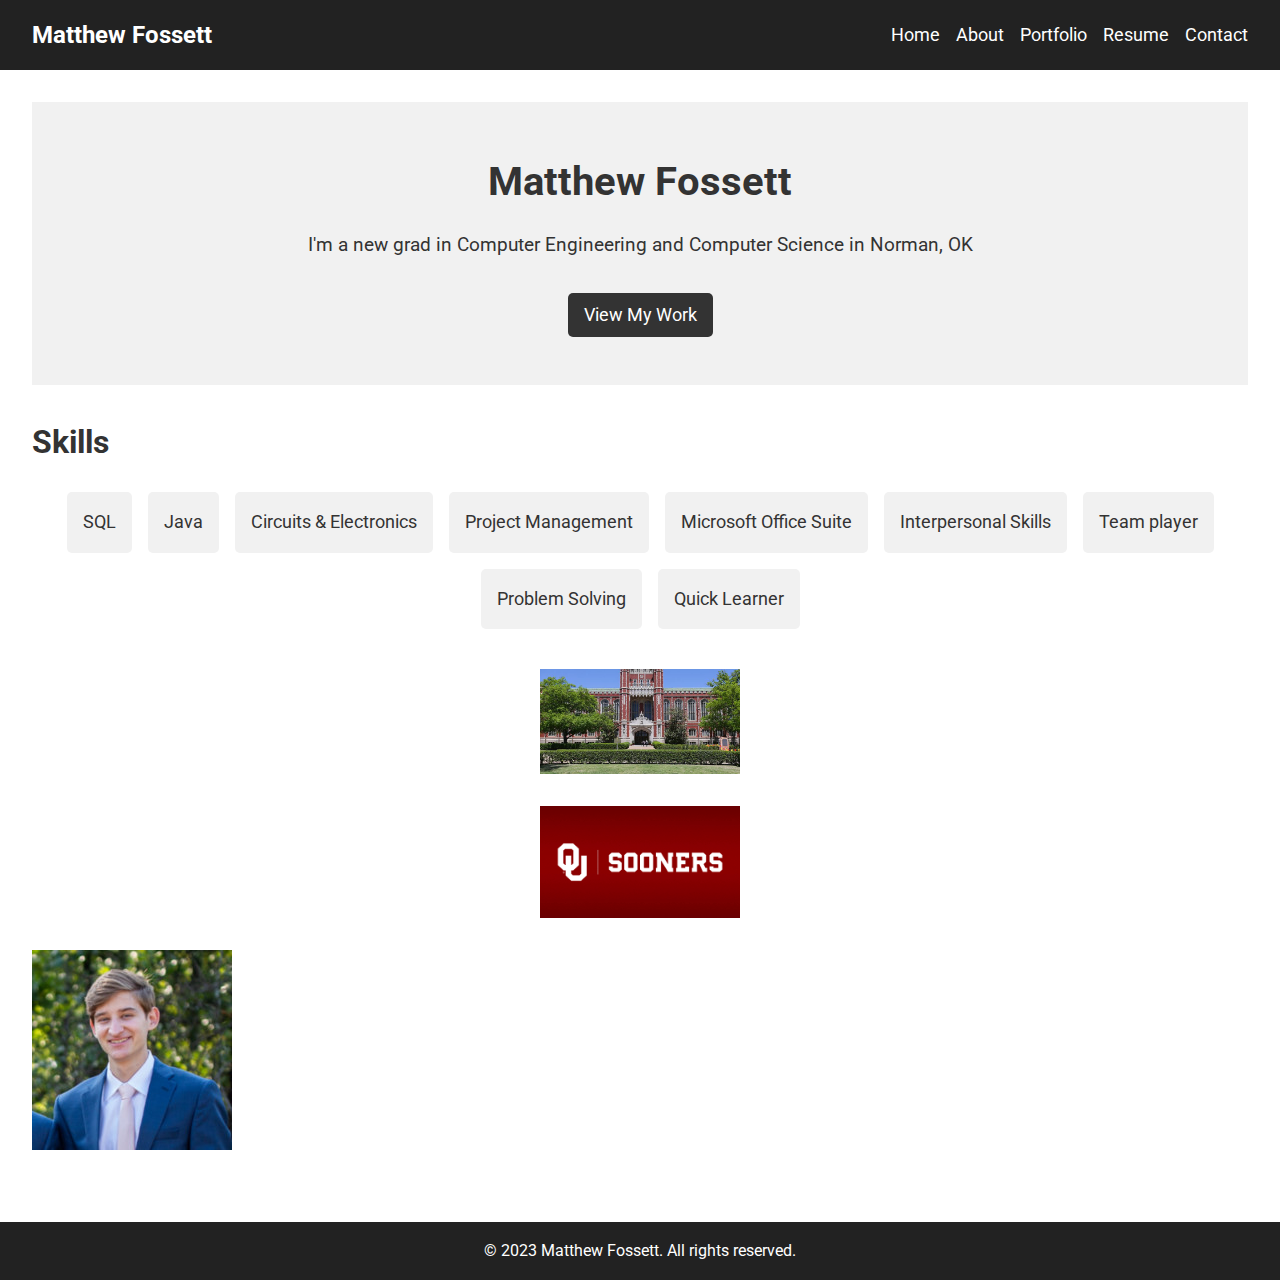
==== index.html @ 27f2772d "Update index.html" ====
<!DOCTYPE html>
<html lang="en">

<head>
    <meta charset="UTF-8">
    <meta name="viewport" content="width=device-width, initial-scale=1.0">
    <title>My Portfolio</title>
    <link rel="stylesheet" href="style.css">
    <link href="https://fonts.googleapis.com/css2?family=Roboto:wght@400;700&display=swap" rel="stylesheet">
</head>

<body>
    <header>
        <div class="logo">
            <h1>Matthew Fossett</h1>
        </div>
        <nav>
            <ul>
                <li><a href="index.html">Home</a></li>
                <li><a href="about.html">About</a></li>
                <li><a href="portfolio.html">Portfolio</a></li>
                <li><a href="Resume MCF SP23.pdf" target="_blank">Resume</a></li>
                <li><a href="contact.html">Contact</a></li>
            </ul>
        </nav>
    </header>

    <main>
        <section class="hero">
            <h2>Matthew Fossett</h2>
            <p>I'm a new grad in Computer Engineering and Computer Science in Norman, OK</p>
            <a href="portfolio.html" class="btn">View My Work</a>
        </section>

        <section class="skills">
            <h2>Skills</h2>
            <ul>
                <li>SQL</li>
                <li>Java</li>
                <li>Circuits & Electronics</li>
                <li>Project Management</li>
                <li>Microsoft Office Suite</li>
                <li>Interpersonal Skills</li>
                <li>Team player</li>
                <li>Problem Solving</li>
                <li>Quick Learner</li>
            </ul>
      
        <img src="OuBiz.jpg" alt="My Alma Mater's Library" class="library-image">
            <div class="additional-images">
    <img src="OuSooners.jpg" alt="OU Logo" class="ou-logo">
    <img src="Me.jfif" alt="Your Name" class="your-picture">
</div>
    </main>

    <footer>
        <p>&copy; 2023 Matthew Fossett. All rights reserved.</p>
    </footer>
    <script src="script.js"></script>
</body>

</html>
---- style.css ----
/* Reset some default styles */
body, h1, h2, h3, p, ul {
    margin: 0;
    padding: 0;
}

body {
    font-family: 'Roboto', sans-serif;
    line-height: 1.6;
    background-color: #fff;
    color: #333;
}

/* Header styles */
header {
    display: flex;
    justify-content: space-between;
    align-items: center;
    background-color: #222;
    color: #fff;
    padding: 1rem;
}

header .logo h1 {
    font-size: 1.5rem;
    margin-left: 1rem;
}

header nav ul {
    display: flex;
    list-style-type: none;
}

header nav ul li {
    margin-right: 1rem;
}

header nav ul li a {
    color: #fff;
    text-decoration: none;
    font-size: 1.1rem;
}

/* Main content styles */
main {
    padding: 2rem;
}

.hero, .skills, .recent-projects {
    margin-bottom: 2rem;
}

.hero {
    text-align: center;
    background-color: #f1f1f1;
    padding: 3rem 0;
}

.hero h2 {
    font-size: 2.5rem;
    margin-bottom: 1rem;
}

.hero p {
    font-size: 1.2rem;
    margin-bottom: 2rem;
}

.btn {
    display: inline-block;
    background-color: #333;
    color: #fff;
    text-decoration: none;
    padding: 0.5rem 1rem;
    font-size: 1.1rem;
    border-radius: 5px;
    transition: background-color 0.3s;
}

.btn:hover {
    background-color: #555;
}

.skills h2, .recent-projects h2 {
    font-size: 2rem;
    margin-bottom: 1rem;
}

.skills ul {
    display: flex;
    flex-wrap: wrap;
    justify-content: center;
    list-style-type: none;
}

.skills ul li {
    background-color: #f1f1f1;
    padding: 1rem;
    margin: 0.5rem;
    border-radius: 5px;
    font-size: 1.1rem;
}

.recent-projects ul {
    display: flex;
    flex-wrap: wrap;
    justify-content: space-between;
    list-style-type: none;
}

.recent-projects ul li {
    flex: 0 0 calc(50% - 1rem);
    margin-bottom: 1rem;
}

.recent-projects ul li img {
    max-width: 100%;
    height: auto;
}

/* Footer styles */
footer {
    background-color: #222;
    color: #fff;
    text-align: center;
    padding: 1rem;
}

.library-image {
    max-width: 200px; /* Adjust the size as needed */
    height: auto;
    display: block;
    margin: 2rem auto;
}

.ou-logo {
    max-width: 200px; /* Adjust the size as needed */
    height: auto;
    display: block;
    margin: 2rem auto;
}
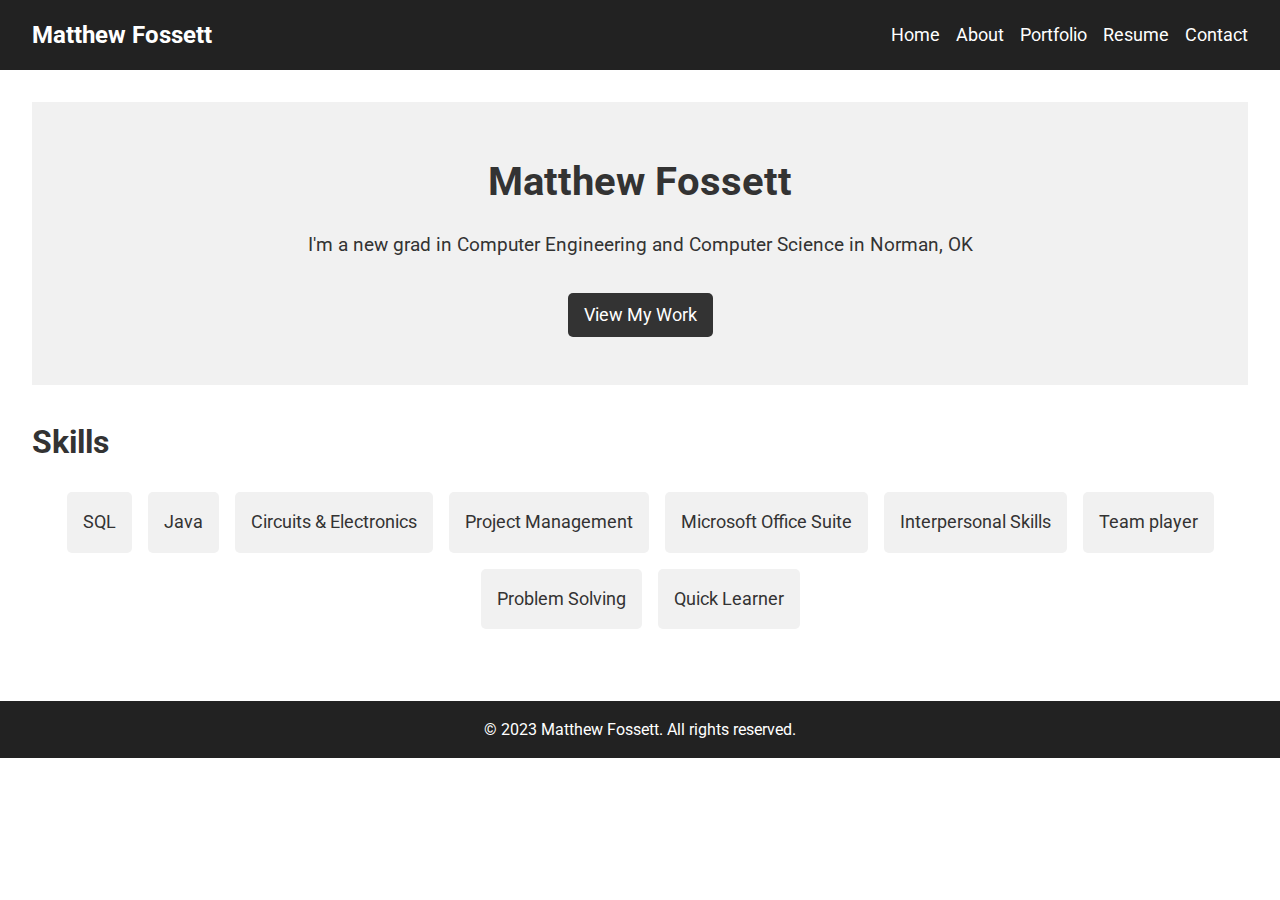
==== commit 4c437f1a: "Update index.html" ====
--- a/index.html
+++ b/index.html
@@ -45,12 +45,8 @@
                 <li>Problem Solving</li>
                 <li>Quick Learner</li>
             </ul>
-      
-        <img src="OuBiz.jpg" alt="My Alma Mater's Library" class="library-image">
-            <div class="additional-images">
-    <img src="OuSooners.jpg" alt="OU Logo" class="ou-logo">
-    <img src="Me.jfif" alt="Your Name" class="your-picture">
-</div>
+
+            
     </main>
 
     <footer>
--- a/style.css
+++ b/style.css
@@ -126,16 +126,16 @@
     padding: 1rem;
 }
 
-.library-image {
-    max-width: 200px; /* Adjust the size as needed */
-    height: auto;
+.image-container {
+    display: flex;
+    justify-content: center;
+    gap: 1rem;
+}
+
+.library-image, .your-picture,
+.ou-logo {
+    height: 200px; /* Adjust the size as needed */
+    width: auto;
     display: block;
     margin: 2rem auto;
 }
-
-.ou-logo {
-    max-width: 200px; /* Adjust the size as needed */
-    height: auto;
-    display: block;
-    margin: 2rem auto;
-}
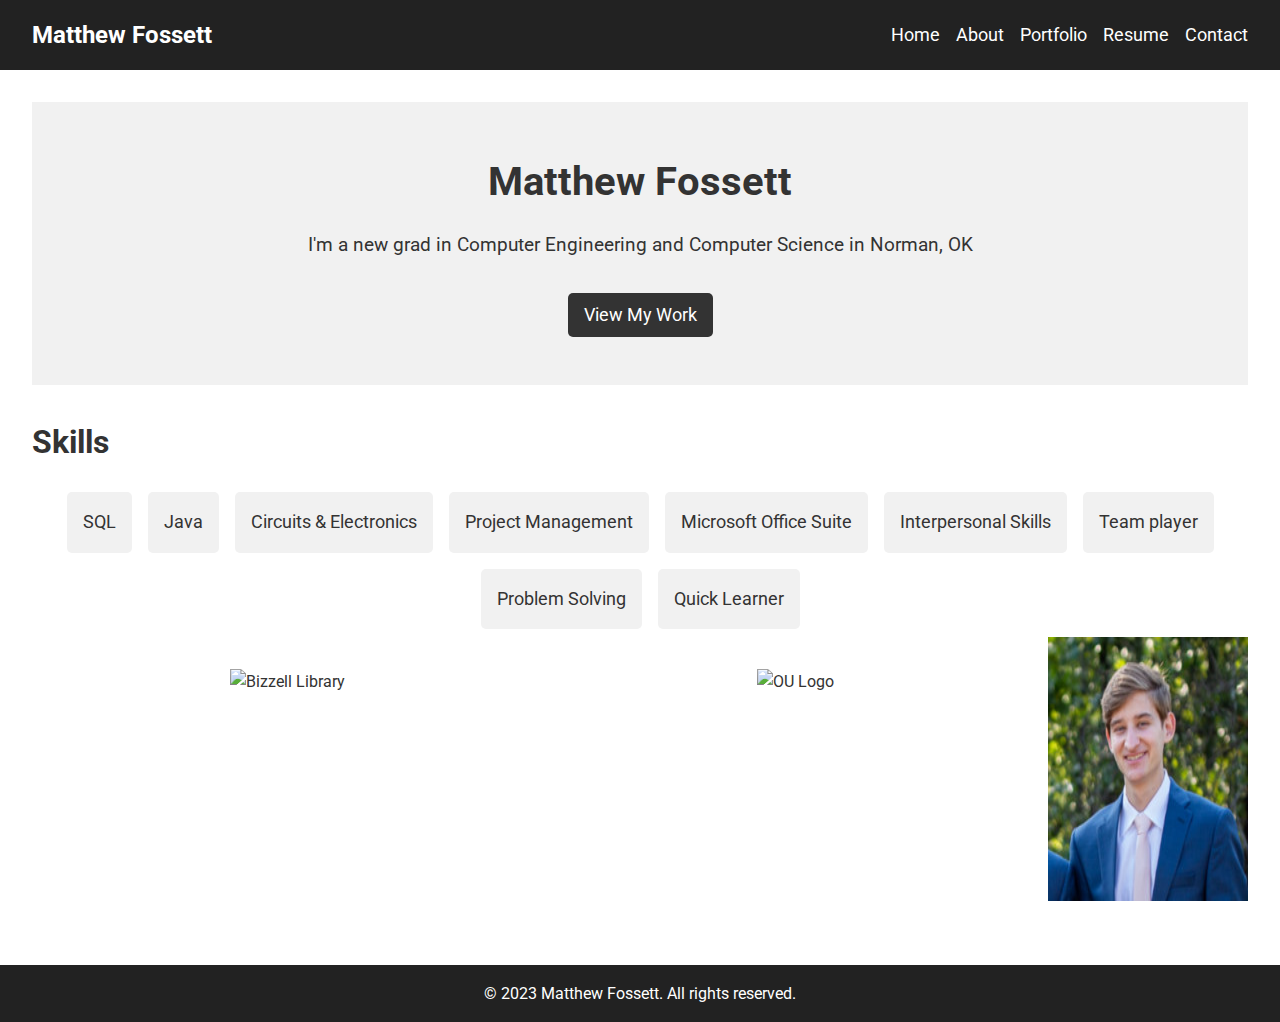
==== commit 802a38d5: "Update index.html" ====
--- a/index.html
+++ b/index.html
@@ -45,8 +45,12 @@
                 <li>Problem Solving</li>
                 <li>Quick Learner</li>
             </ul>
-
-            
+    
+             <div class="image-container">
+        <img src="bizzell-library.jpg" alt="Bizzell Library" class="library-image">
+        <img src="ou-logo.jpg" alt="OU Logo" class="ou-logo">
+        <img src="Me.jfif" alt ="Me" class="me-picture">
+    </div>
     </main>
 
     <footer>
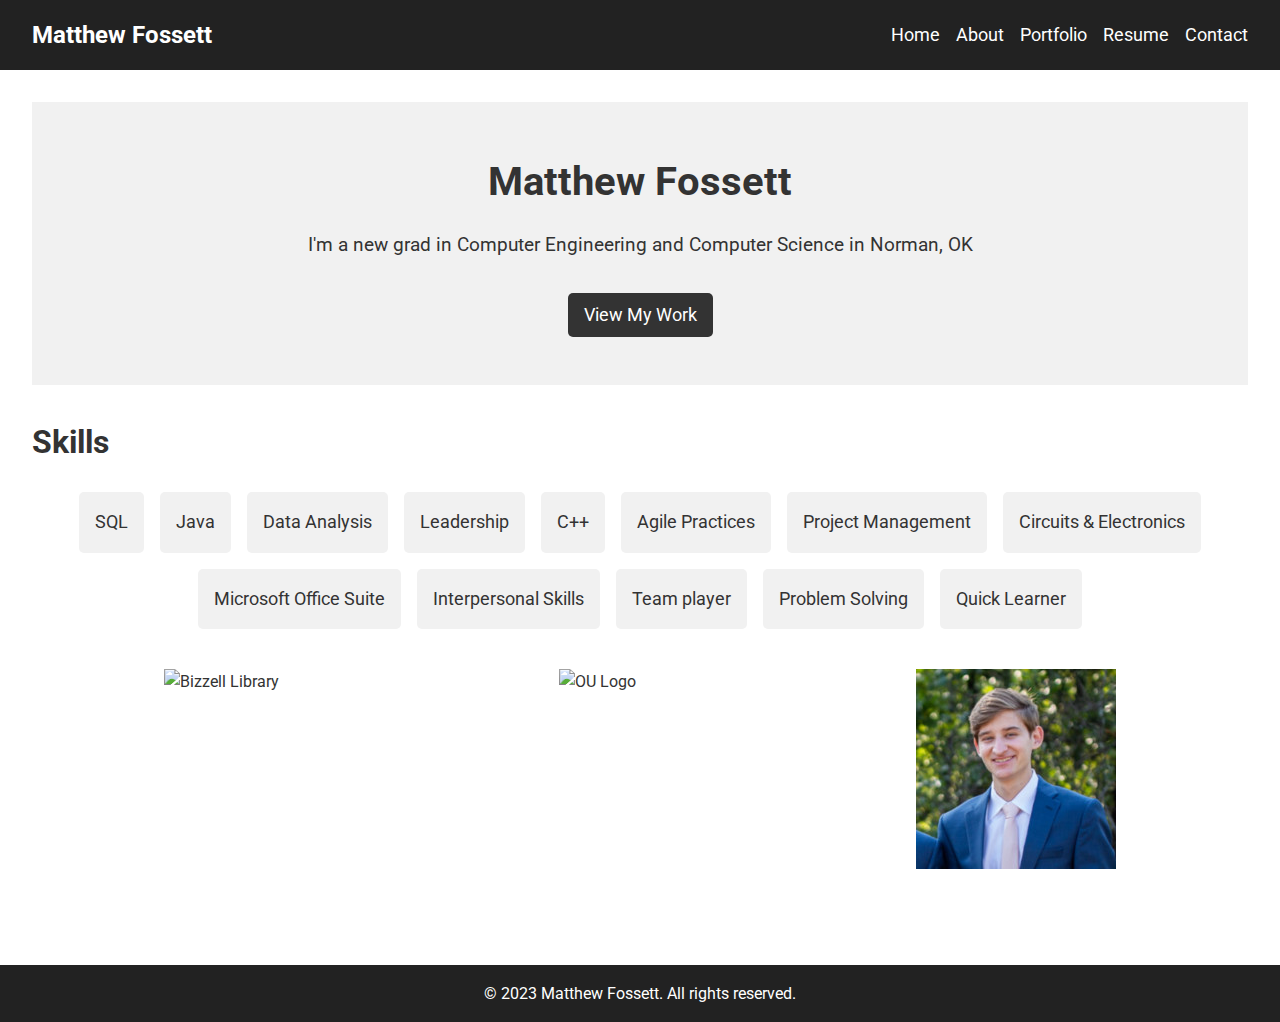
==== commit 7690e629: "Update index.html" ====
--- a/index.html
+++ b/index.html
@@ -37,8 +37,12 @@
             <ul>
                 <li>SQL</li>
                 <li>Java</li>
+                <li>Data Analysis</li>
+                <li>Leadership</li>
+                <li>C++</li>
+                <li>Agile Practices</li>
+                <li>Project Management</li>
                 <li>Circuits & Electronics</li>
-                <li>Project Management</li>
                 <li>Microsoft Office Suite</li>
                 <li>Interpersonal Skills</li>
                 <li>Team player</li>
--- a/style.css
+++ b/style.css
@@ -132,7 +132,7 @@
     gap: 1rem;
 }
 
-.library-image, .your-picture,
+.library-image, .me-picture,
 .ou-logo {
     height: 200px; /* Adjust the size as needed */
     width: auto;
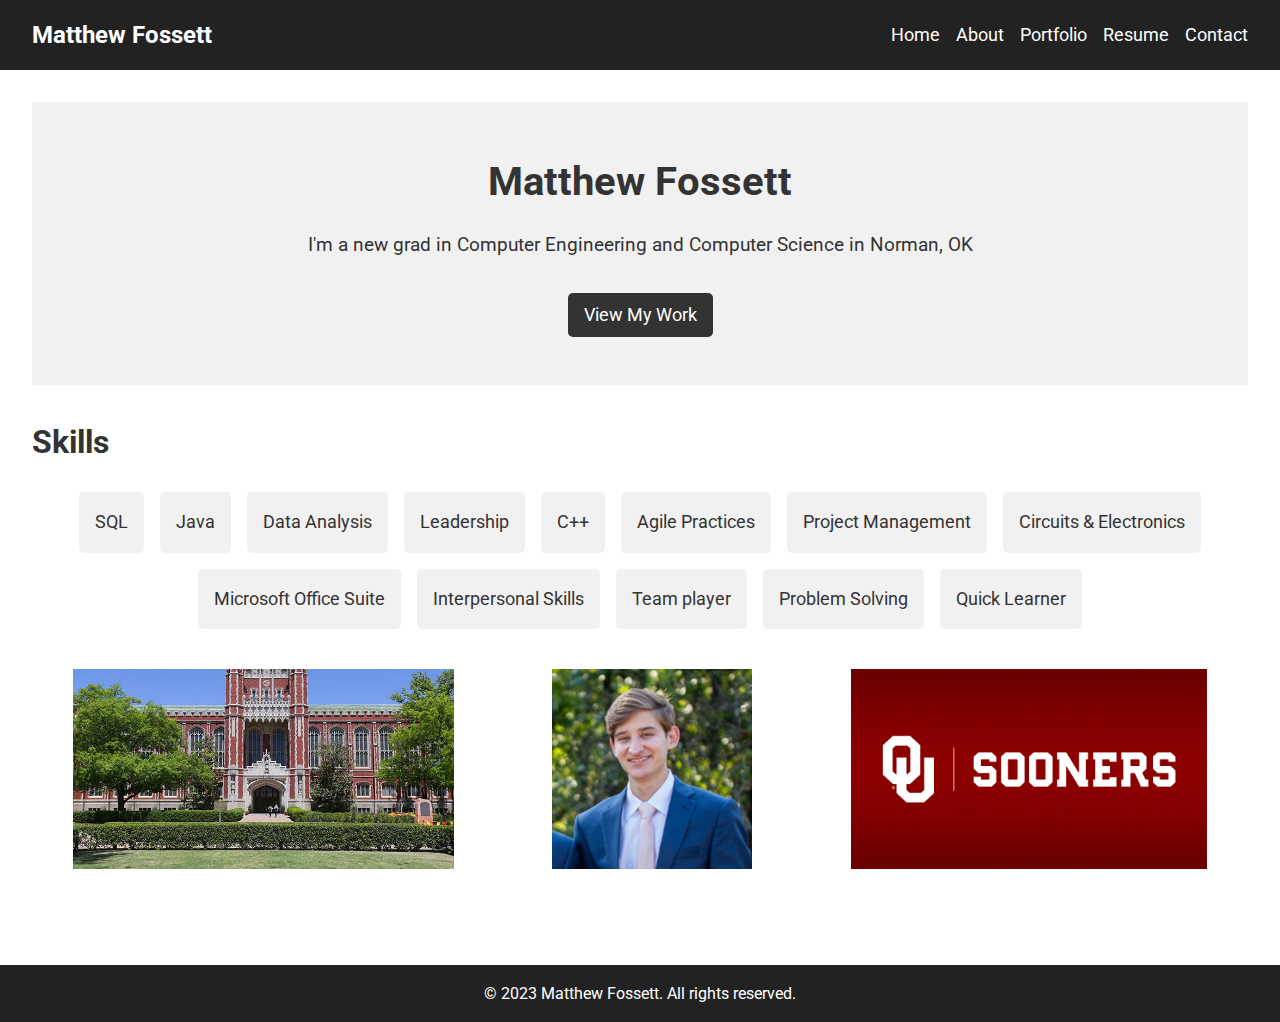
==== commit 26cf8e3f: "Update index.html" ====
--- a/index.html
+++ b/index.html
@@ -51,9 +51,10 @@
             </ul>
     
              <div class="image-container">
-        <img src="bizzell-library.jpg" alt="Bizzell Library" class="library-image">
-        <img src="ou-logo.jpg" alt="OU Logo" class="ou-logo">
+        <img src="OuBiz.jpg" alt="Bizzell Library" class="library-image">
         <img src="Me.jfif" alt ="Me" class="me-picture">
+        <img src="OuSooners.jpg" alt="OU Logo" class="ou-logo">
+        
     </div>
     </main>
 
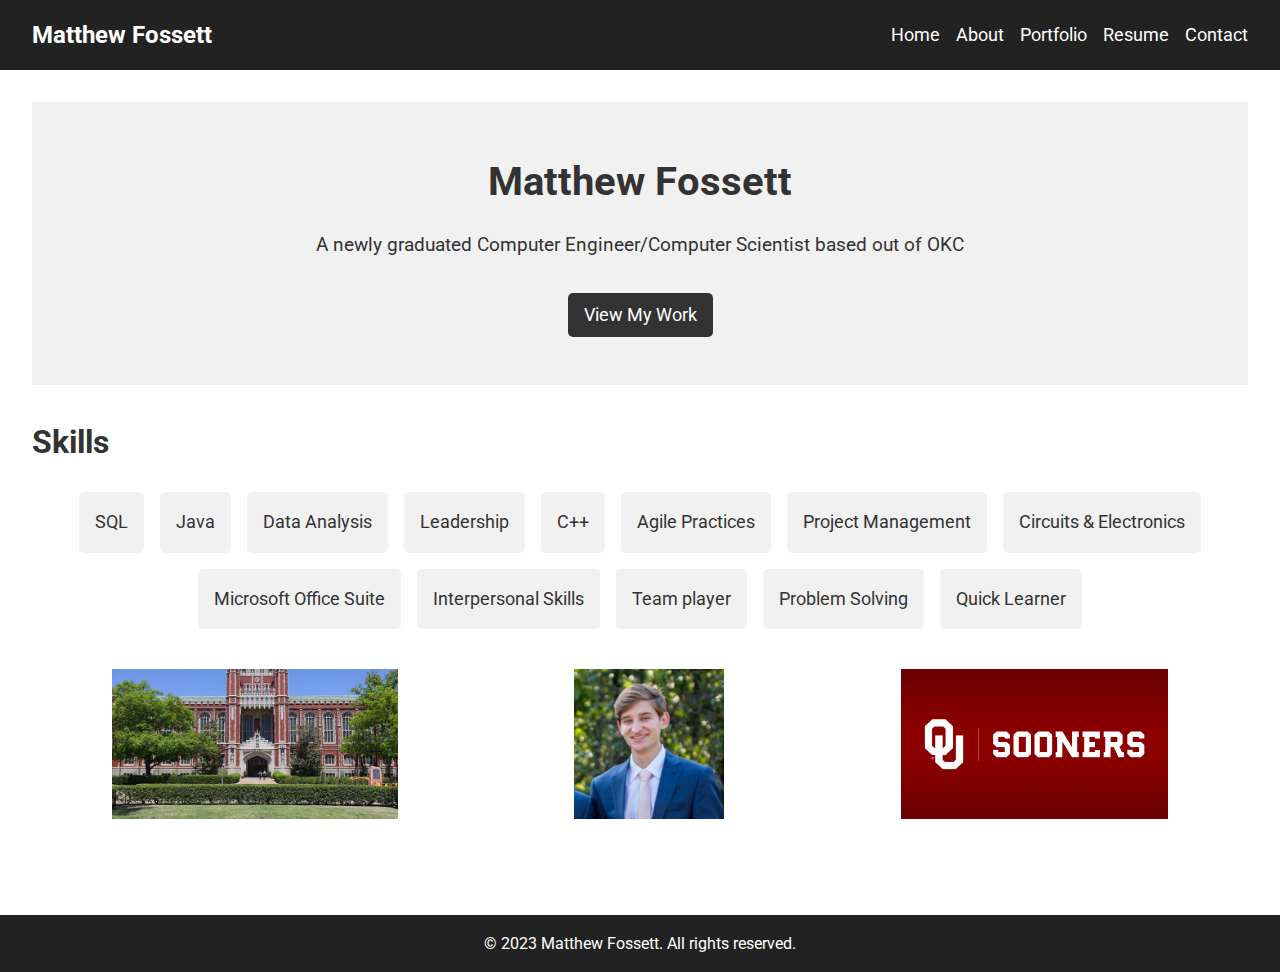
==== commit 426a7965: "Update index.html" ====
--- a/index.html
+++ b/index.html
@@ -28,7 +28,7 @@
     <main>
         <section class="hero">
             <h2>Matthew Fossett</h2>
-            <p>I'm a new grad in Computer Engineering and Computer Science in Norman, OK</p>
+            <p>A newly graduated Computer Engineer/Computer Scientist based out of OKC</p>
             <a href="portfolio.html" class="btn">View My Work</a>
         </section>
 
--- a/style.css
+++ b/style.css
@@ -128,13 +128,13 @@
 
 .image-container {
     display: flex;
+    flex-wrap: wrap;
     justify-content: center;
     gap: 1rem;
 }
 
-.library-image, .me-picture,
-.ou-logo {
-    height: 200px; /* Adjust the size as needed */
+.library-image, .me-picture, .ou-logo {
+    max-height: 150px; /* Adjust the size as needed */
     width: auto;
     display: block;
     margin: 2rem auto;
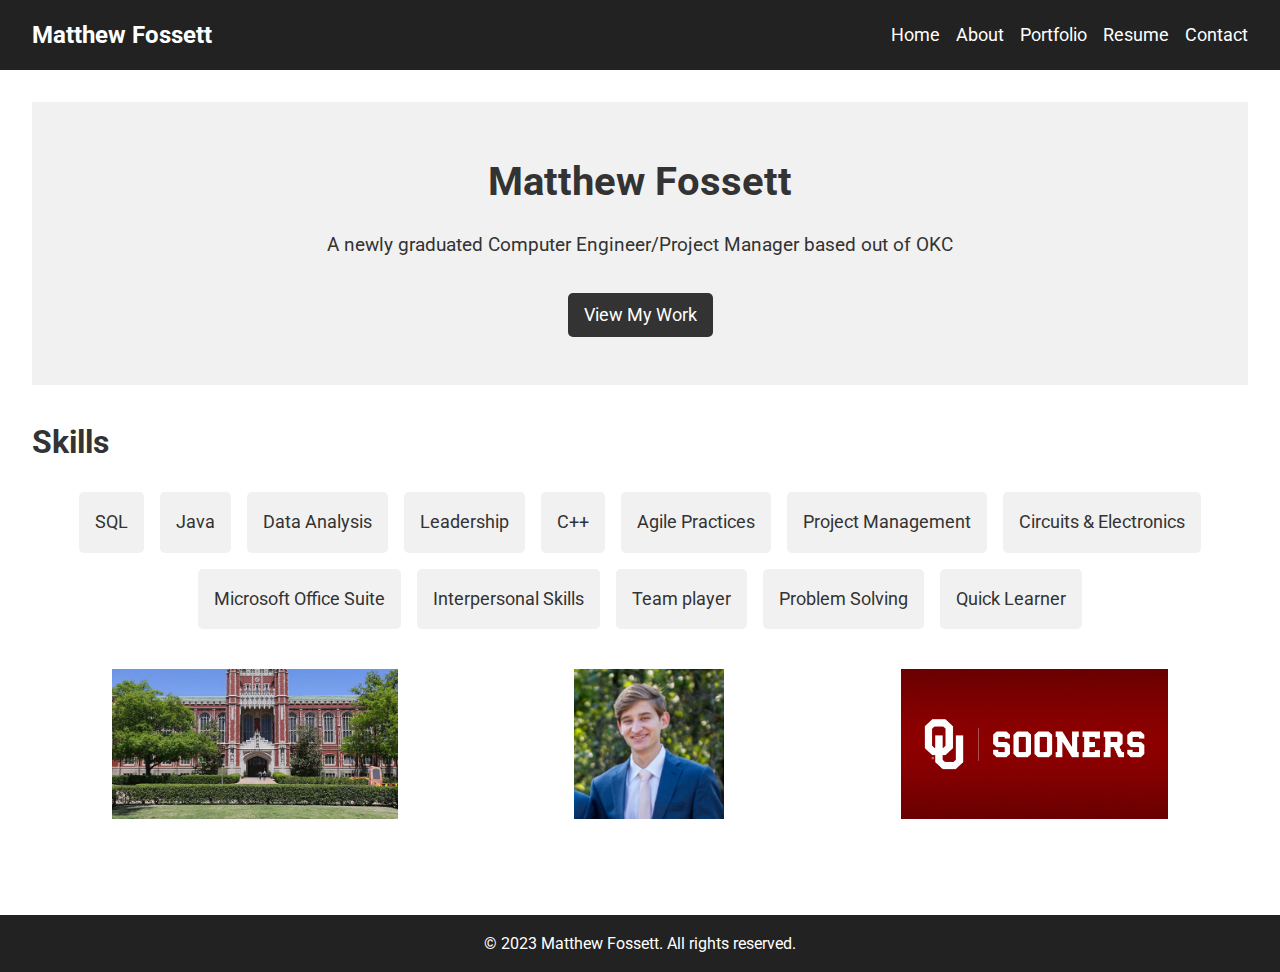
==== commit a51346e3: "Update index.html" ====
--- a/index.html
+++ b/index.html
@@ -28,7 +28,7 @@
     <main>
         <section class="hero">
             <h2>Matthew Fossett</h2>
-            <p>A newly graduated Computer Engineer/Computer Scientist based out of OKC</p>
+            <p>A newly graduated Computer Engineer/Project Manager based out of OKC</p>
             <a href="portfolio.html" class="btn">View My Work</a>
         </section>
 
--- a/style.css
+++ b/style.css
@@ -139,3 +139,23 @@
     display: block;
     margin: 2rem auto;
 }
+
+.passion-images {
+    display: flex;
+    justify-content: center;
+    flex-wrap: wrap;
+    gap: 1rem;
+}
+
+.passion-image {
+    height: auto;
+    width: auto;
+    max-height: 195px;
+    max-width: 130%;
+    display: block;
+    margin: 1rem auto;
+}
+
+.project ul {
+    padding-left: 2rem;
+}
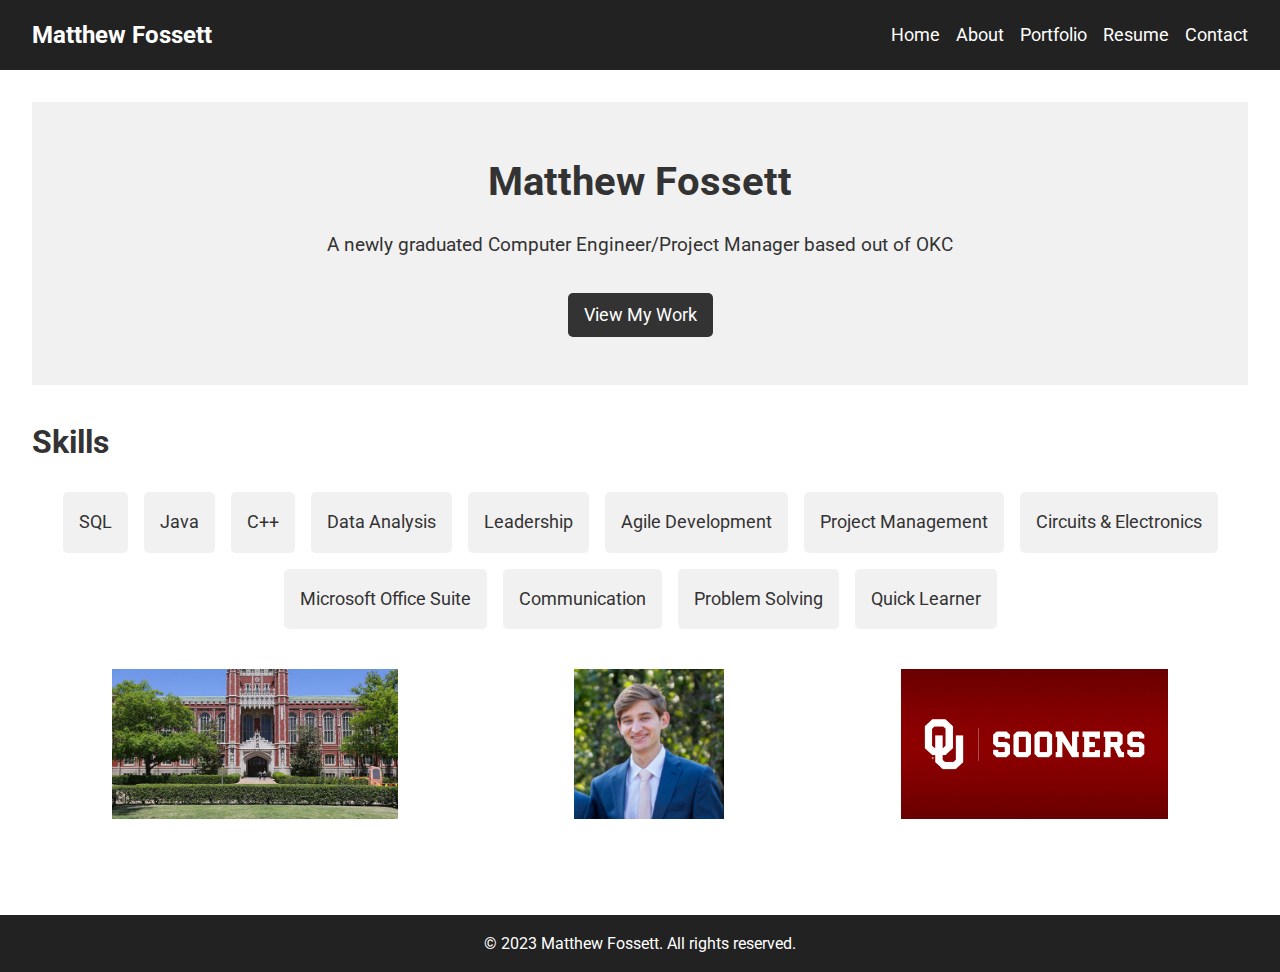
==== commit 336b9ce4: "Update index.html" ====
--- a/index.html
+++ b/index.html
@@ -37,15 +37,14 @@
             <ul>
                 <li>SQL</li>
                 <li>Java</li>
+                <li>C++</li>
                 <li>Data Analysis</li>
                 <li>Leadership</li>
-                <li>C++</li>
-                <li>Agile Practices</li>
+                <li>Agile Development</li>
                 <li>Project Management</li>
                 <li>Circuits & Electronics</li>
                 <li>Microsoft Office Suite</li>
-                <li>Interpersonal Skills</li>
-                <li>Team player</li>
+                <li>Communication</li>
                 <li>Problem Solving</li>
                 <li>Quick Learner</li>
             </ul>
